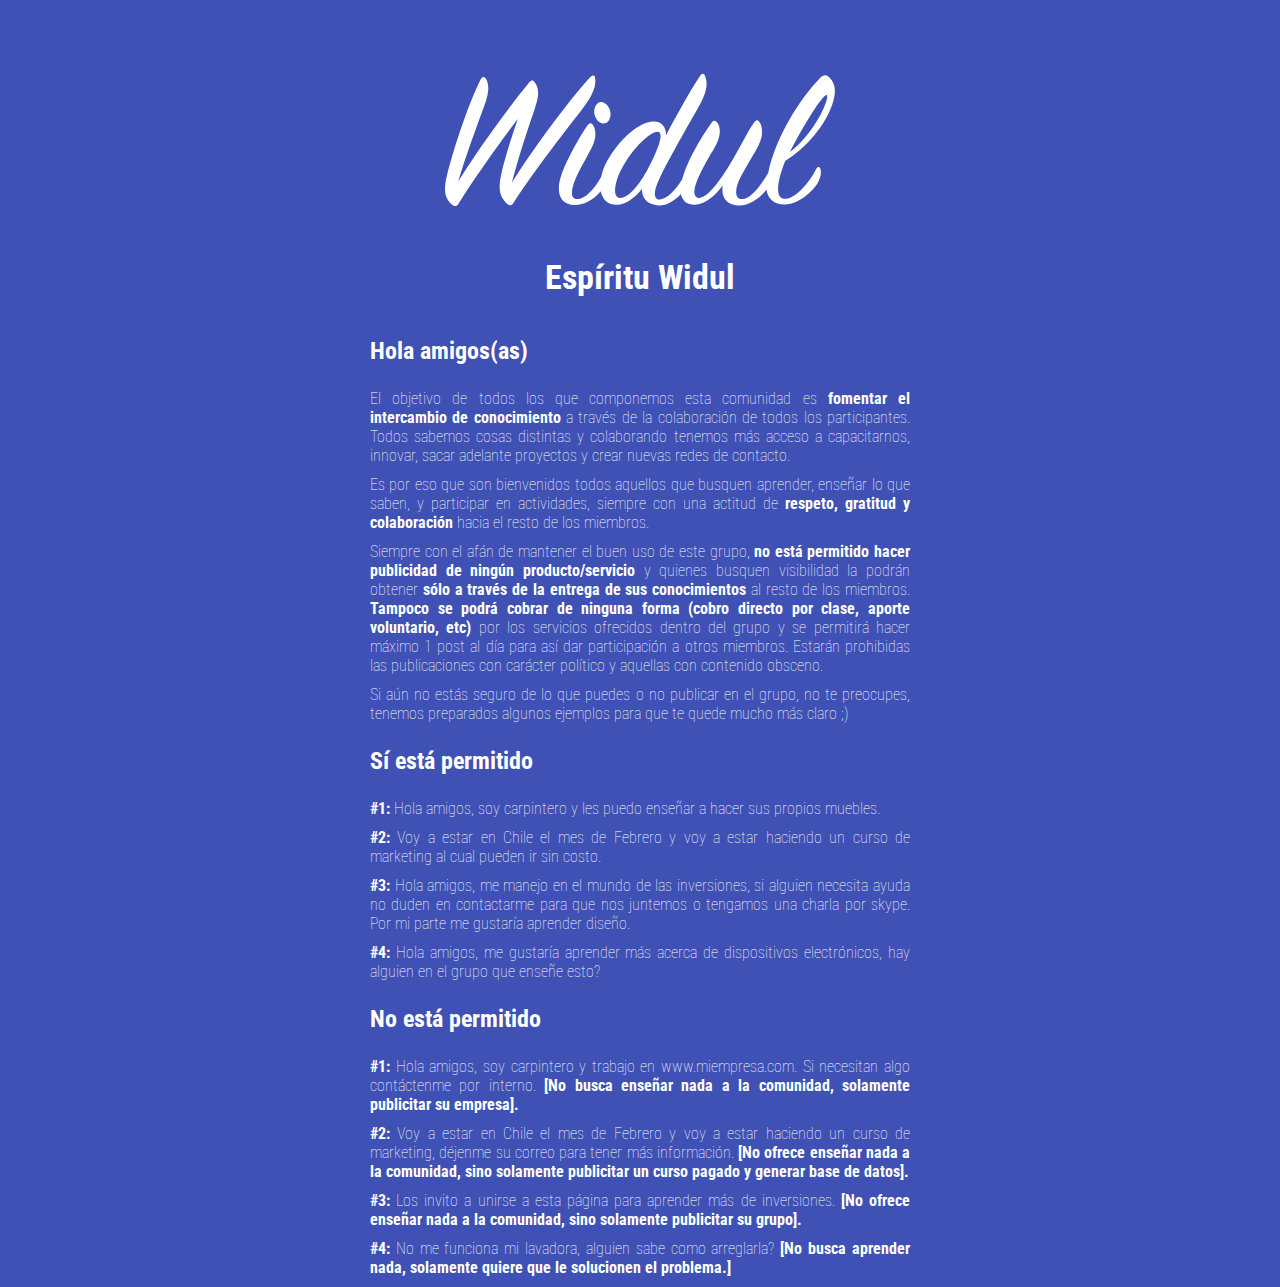
==== espiritu.html @ 0d931c7f "espíritu, recomendaciones y mejora responsive index." ====
<!DOCTYPE HTML>
<html>

<head>
    <meta http-equiv="Content-Type" content="text/html; charset=UTF-8" />
    <link rel="icon" type="image/png" href="recursos/favicon.png">
    <meta name="viewport" content="width=device-width, initial-scale=1.0">
    <title>Espíritu Widul</title>
    <style type="text/css" media="screen">
    html {
        color: #000;
        background: #3F51B5;
        text-align: center;
    }
    
    body {
        font-family: 'Roboto Condensed', Helvetica, Arial, sans-serif;
        color: #ffffff;
        max-width: 540px; 
        width: 90%;
        margin: auto;
        text-align: left;
        font-weight: lighter;
    }
    
    h1 {
        background-image: url("recursos/logo-widul.svg");
        width: 422px;
        height: 180px;
        background-size: 422px 180px;
        text-indent: -1000px;
        overflow: hidden;
        margin: 50px auto 0 auto;
    }
    
    h2 {
        text-align: center;
        font-size: 2.1em;
        margin-bottom: 40px;
    }
    
    h3 {
        font-size: 1.5em;
    }
    
    p {
        margin: 10px 0;
        text-align: justify;
    }
    
    strong {
        font-weight: bold;
    }
    </style>
    <link href='https://fonts.googleapis.com/css?family=Roboto+Condensed:400,300' rel='stylesheet' type='text/css'>
</head>

<body>
    <a href="http://www.widul.com"><h1>Widul</h1></a>
    <h2>Espíritu Widul</h2>
    <h3><strong>Hola amigos(as)</strong></h3>
    <p>El objetivo de todos los que componemos esta comunidad es <strong>fomentar el intercambio de conocimiento</strong> a través de la colaboración de todos los participantes. Todos sabemos cosas distintas y colaborando tenemos más acceso a capacitarnos, innovar, sacar adelante proyectos y crear nuevas redes de contacto.
    </p>
    <p>Es por eso que son bienvenidos todos aquellos que busquen aprender, enseñar lo que saben, y participar en actividades, siempre con una actitud de <strong>respeto, gratitud y colaboración </strong> hacia el resto de los miembros.
    </p>
    <p>Siempre con el afán de mantener el buen uso de este grupo, <strong>no está permitido hacer publicidad de ningún producto/servicio </strong> y quienes busquen visibilidad la podrán obtener <strong>sólo a través de la entrega de sus conocimientos </strong> al resto de los miembros. <strong>Tampoco se podrá cobrar de ninguna forma (cobro directo por clase, aporte voluntario, etc) </strong> por los servicios ofrecidos dentro del grupo y se permitirá hacer máximo 1 post al día para así dar participación a otros miembros. Estarán prohibidas las publicaciones con carácter político y aquellas con contenido obsceno.
    </p>
    <p>Si aún no estás seguro de lo que puedes o no publicar en el grupo, no te preocupes, tenemos preparados algunos ejemplos para que te quede mucho más claro ;)</p>
    <h3><strong>Sí está permitido</strong></h3>
    <p> <strong>#1:</strong> Hola amigos, soy carpintero y les puedo enseñar a hacer sus propios muebles.</p>
    <p> <strong>#2:</strong> Voy a estar en Chile el mes de Febrero y voy a estar haciendo un curso de marketing al cual pueden ir sin costo. </p>
    <p> <strong>#3:</strong> Hola amigos, me manejo en el mundo de las inversiones, si alguien necesita ayuda no duden en contactarme para que nos juntemos o tengamos una charla por skype. Por mi parte me gustaría aprender diseño. </p>
     <p> <strong>#4:</strong> Hola amigos, me gustaría aprender más acerca de dispositivos electrónicos, hay alguien en el grupo que enseñe esto?  </p>
    <h3><strong>No está permitido</strong></h3>
    <p> <strong>#1:</strong> Hola amigos, soy carpintero y trabajo en www.miempresa.com. Si necesitan algo contáctenme por interno. <strong> [No busca enseñar nada a la comunidad, solamente publicitar su empresa]. </strong> </p>
    <p> <strong>#2:</strong> Voy a estar en Chile el mes de Febrero y voy a estar haciendo un curso de marketing, déjenme su correo para tener más información. <strong> [No ofrece enseñar nada a la comunidad, sino solamente publicitar un curso pagado y generar base de datos]. </strong> </p>
    <p> <strong>#3:</strong> Los invito a unirse a esta página para aprender más de inversiones. <strong> [No ofrece enseñar nada a la comunidad, sino solamente publicitar su grupo]. </strong> </p>
    <p> <strong>#4:</strong> No me funciona mi lavadora, alguien sabe como arreglarla? <strong>[No busca aprender nada, solamente quiere que le solucionen el problema.]</strong>  </p>
</body>

</html>
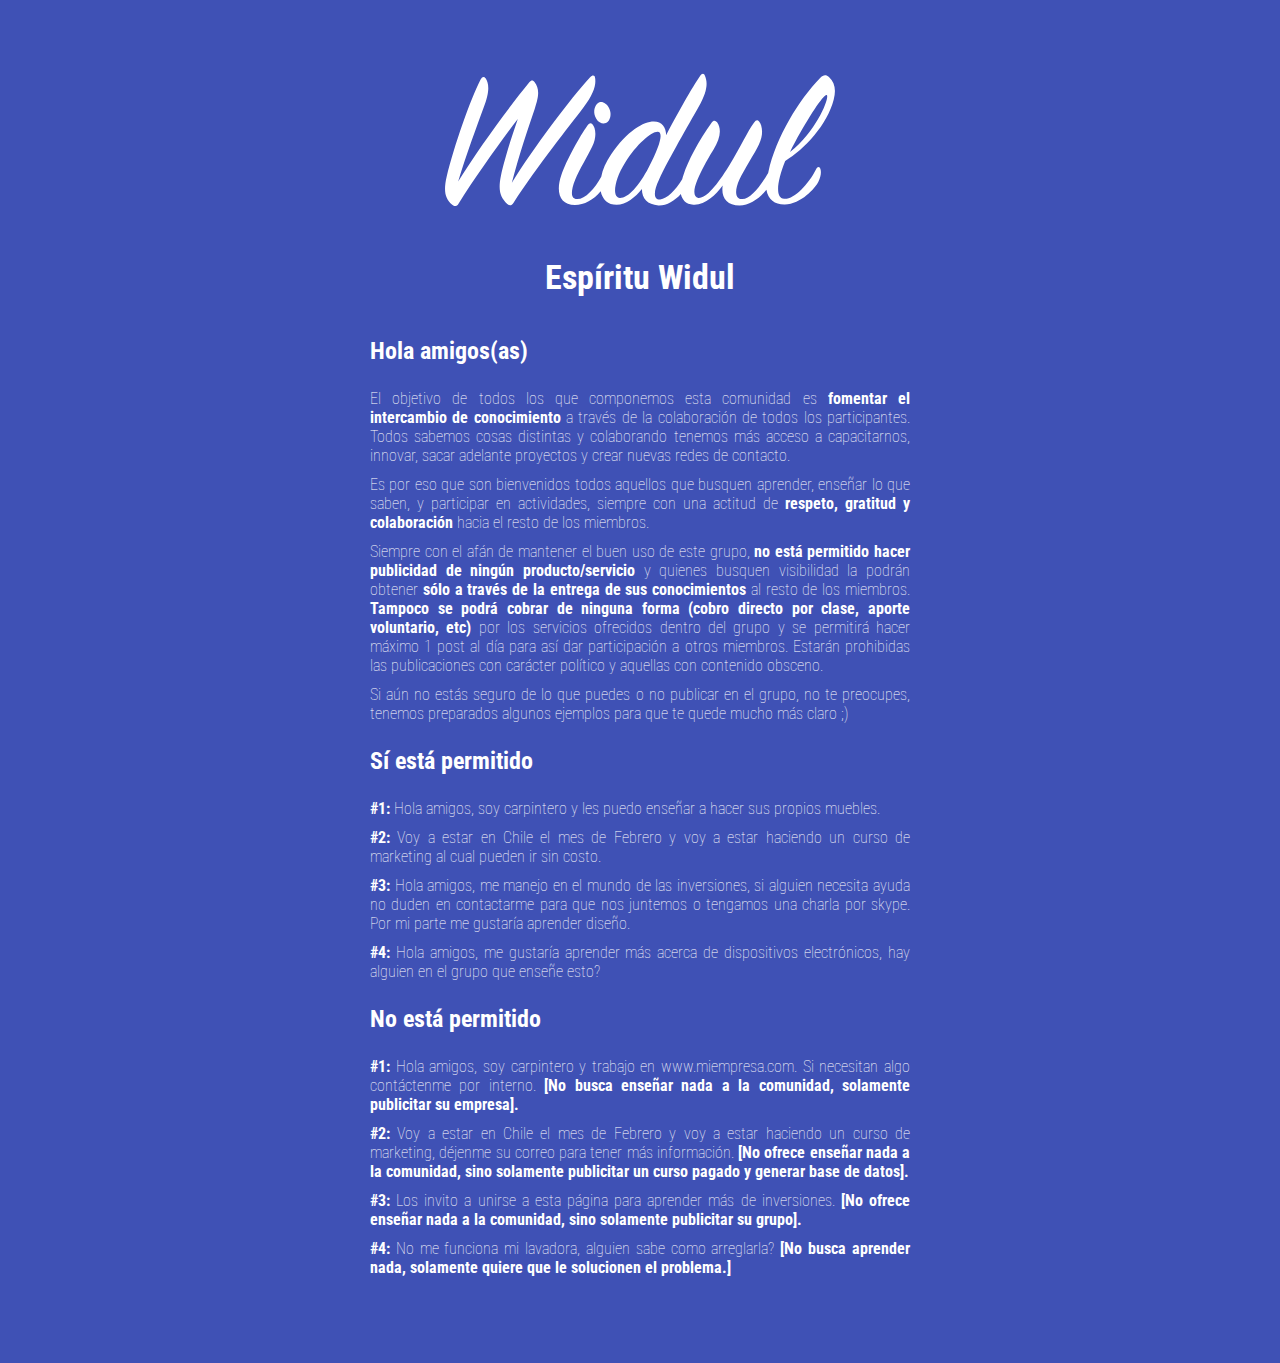
==== commit 03d74dc8: "br" ====
--- a/espiritu.html
+++ b/espiritu.html
@@ -76,6 +76,11 @@
     <p> <strong>#2:</strong> Voy a estar en Chile el mes de Febrero y voy a estar haciendo un curso de marketing, déjenme su correo para tener más información. <strong> [No ofrece enseñar nada a la comunidad, sino solamente publicitar un curso pagado y generar base de datos]. </strong> </p>
     <p> <strong>#3:</strong> Los invito a unirse a esta página para aprender más de inversiones. <strong> [No ofrece enseñar nada a la comunidad, sino solamente publicitar su grupo]. </strong> </p>
     <p> <strong>#4:</strong> No me funciona mi lavadora, alguien sabe como arreglarla? <strong>[No busca aprender nada, solamente quiere que le solucionen el problema.]</strong>  </p>
+<br>
+<br>
+<br>
+<br>
+
 </body>
 
 </html>
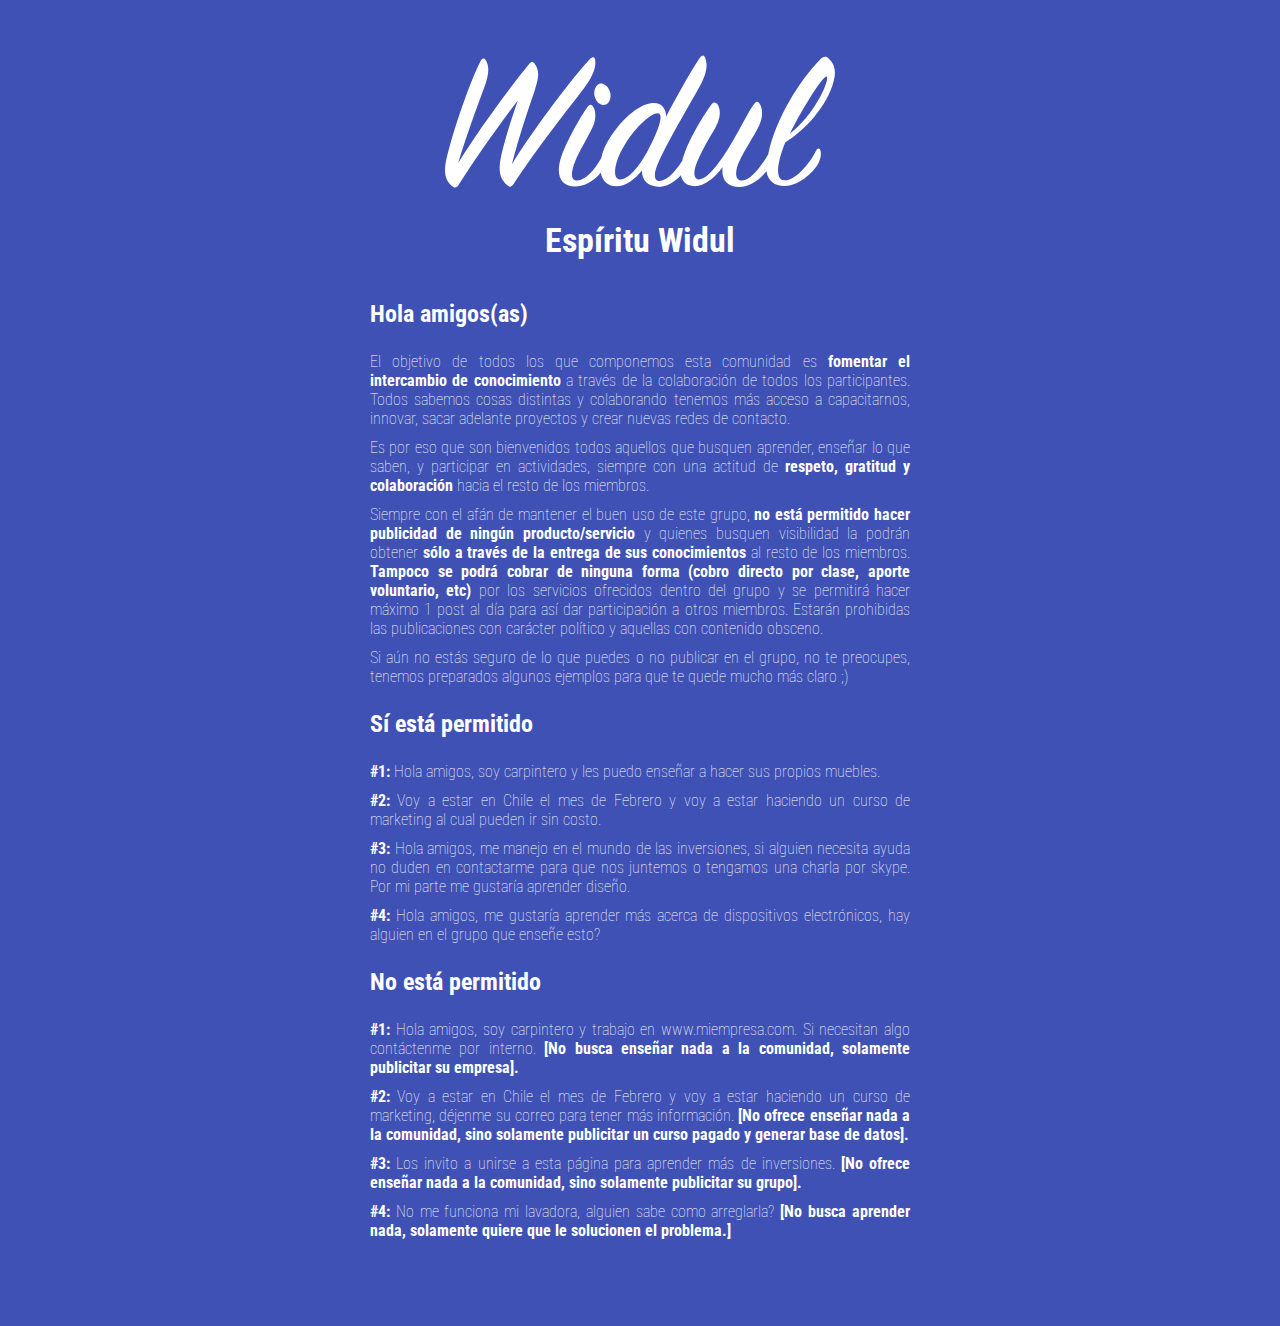
==== commit 170f1c1f: "cambie el h1 por un IMG y lo estile" ====
--- a/espiritu.html
+++ b/espiritu.html
@@ -23,14 +23,11 @@
         font-weight: lighter;
     }
     
-    h1 {
-        background-image: url("recursos/logo-widul.svg");
-        width: 422px;
-        height: 180px;
-        background-size: 422px 180px;
-        text-indent: -1000px;
-        overflow: hidden;
+    img {
+        width: 80%;
+        max-width: 422px;
         margin: 50px auto 0 auto;
+        display: block;
     }
     
     h2 {
@@ -56,7 +53,7 @@
 </head>
 
 <body>
-    <a href="http://www.widul.com"><h1>Widul</h1></a>
+    <a class="center" href="http://www.widul.com"><img src="recursos/logo-widul.svg"></a>
     <h2>Espíritu Widul</h2>
     <h3><strong>Hola amigos(as)</strong></h3>
     <p>El objetivo de todos los que componemos esta comunidad es <strong>fomentar el intercambio de conocimiento</strong> a través de la colaboración de todos los participantes. Todos sabemos cosas distintas y colaborando tenemos más acceso a capacitarnos, innovar, sacar adelante proyectos y crear nuevas redes de contacto.
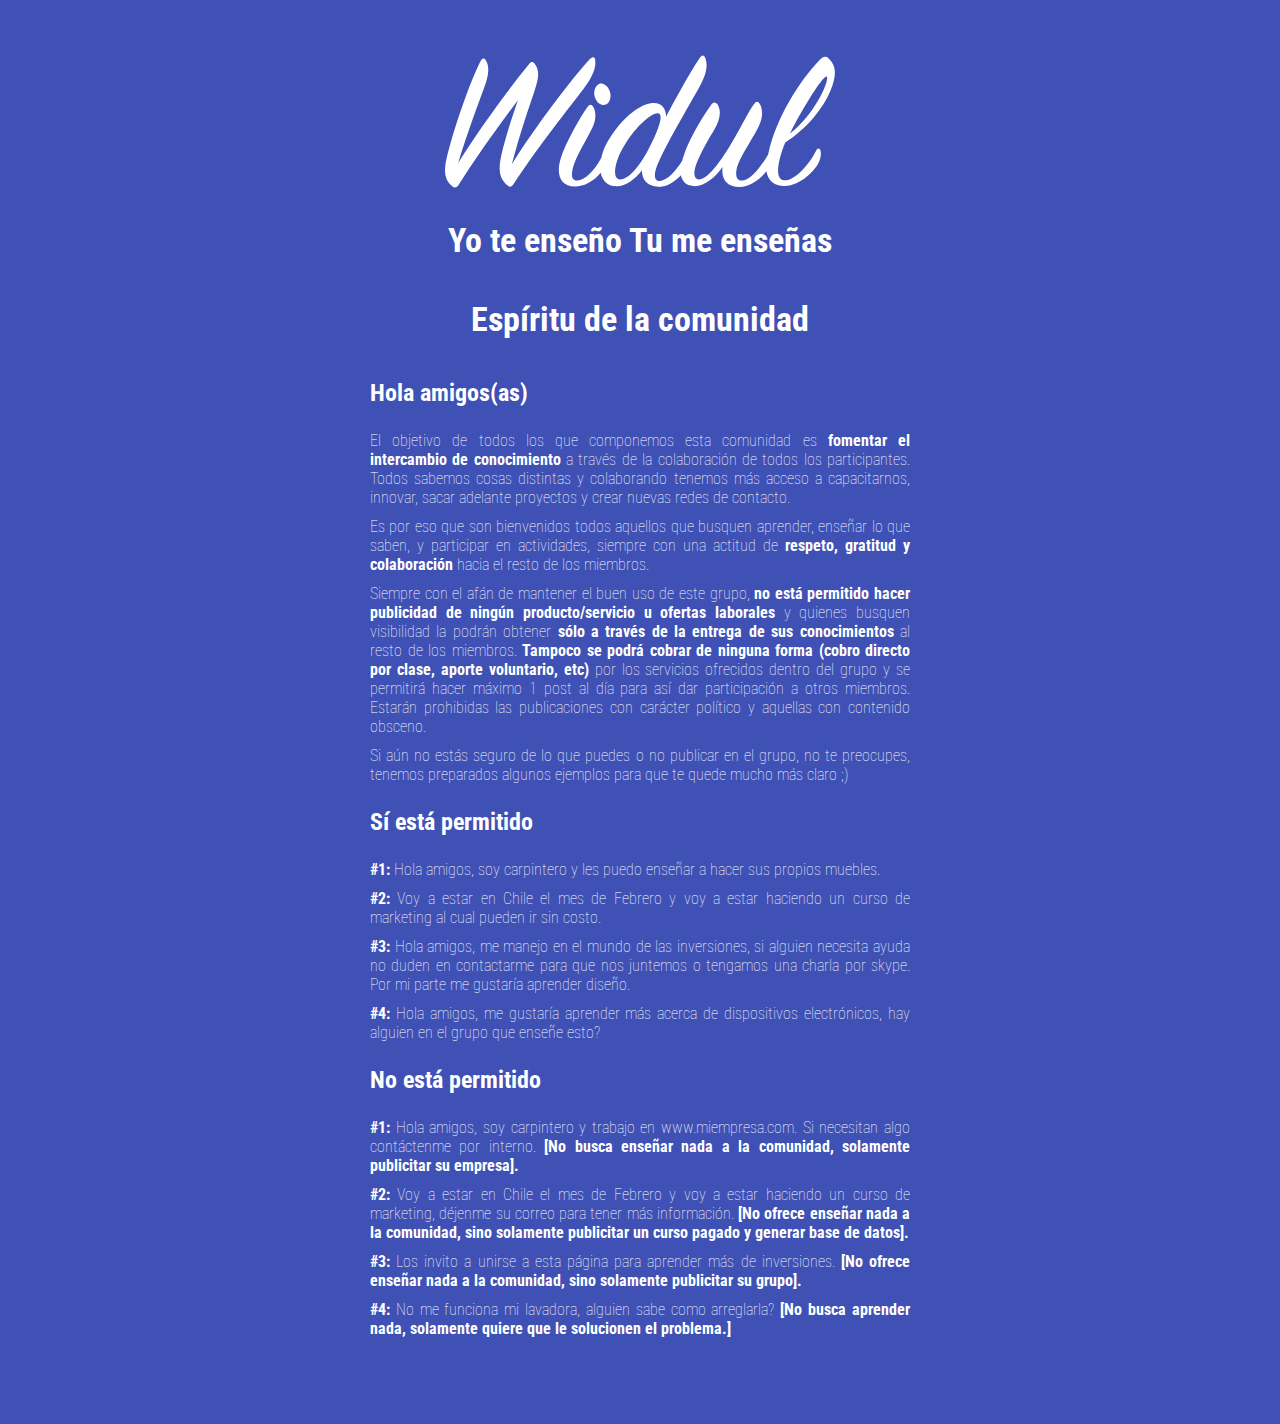
==== commit 0f185265: "espíritu y recomendaciones modificados." ====
--- a/espiritu.html
+++ b/espiritu.html
@@ -54,13 +54,14 @@
 
 <body>
     <a class="center" href="http://www.widul.com"><img src="recursos/logo-widul.svg"></a>
-    <h2>Espíritu Widul</h2>
+    <h2>Yo te enseño Tu me enseñas</h2>
+    <h2>Espíritu de la comunidad</h2>
     <h3><strong>Hola amigos(as)</strong></h3>
     <p>El objetivo de todos los que componemos esta comunidad es <strong>fomentar el intercambio de conocimiento</strong> a través de la colaboración de todos los participantes. Todos sabemos cosas distintas y colaborando tenemos más acceso a capacitarnos, innovar, sacar adelante proyectos y crear nuevas redes de contacto.
     </p>
     <p>Es por eso que son bienvenidos todos aquellos que busquen aprender, enseñar lo que saben, y participar en actividades, siempre con una actitud de <strong>respeto, gratitud y colaboración </strong> hacia el resto de los miembros.
     </p>
-    <p>Siempre con el afán de mantener el buen uso de este grupo, <strong>no está permitido hacer publicidad de ningún producto/servicio </strong> y quienes busquen visibilidad la podrán obtener <strong>sólo a través de la entrega de sus conocimientos </strong> al resto de los miembros. <strong>Tampoco se podrá cobrar de ninguna forma (cobro directo por clase, aporte voluntario, etc) </strong> por los servicios ofrecidos dentro del grupo y se permitirá hacer máximo 1 post al día para así dar participación a otros miembros. Estarán prohibidas las publicaciones con carácter político y aquellas con contenido obsceno.
+    <p>Siempre con el afán de mantener el buen uso de este grupo, <strong>no está permitido hacer publicidad de ningún producto/servicio u ofertas laborales </strong> y quienes busquen visibilidad la podrán obtener <strong>sólo a través de la entrega de sus conocimientos </strong> al resto de los miembros. <strong>Tampoco se podrá cobrar de ninguna forma (cobro directo por clase, aporte voluntario, etc) </strong> por los servicios ofrecidos dentro del grupo y se permitirá hacer máximo 1 post al día para así dar participación a otros miembros. Estarán prohibidas las publicaciones con carácter político y aquellas con contenido obsceno.
     </p>
     <p>Si aún no estás seguro de lo que puedes o no publicar en el grupo, no te preocupes, tenemos preparados algunos ejemplos para que te quede mucho más claro ;)</p>
     <h3><strong>Sí está permitido</strong></h3>
